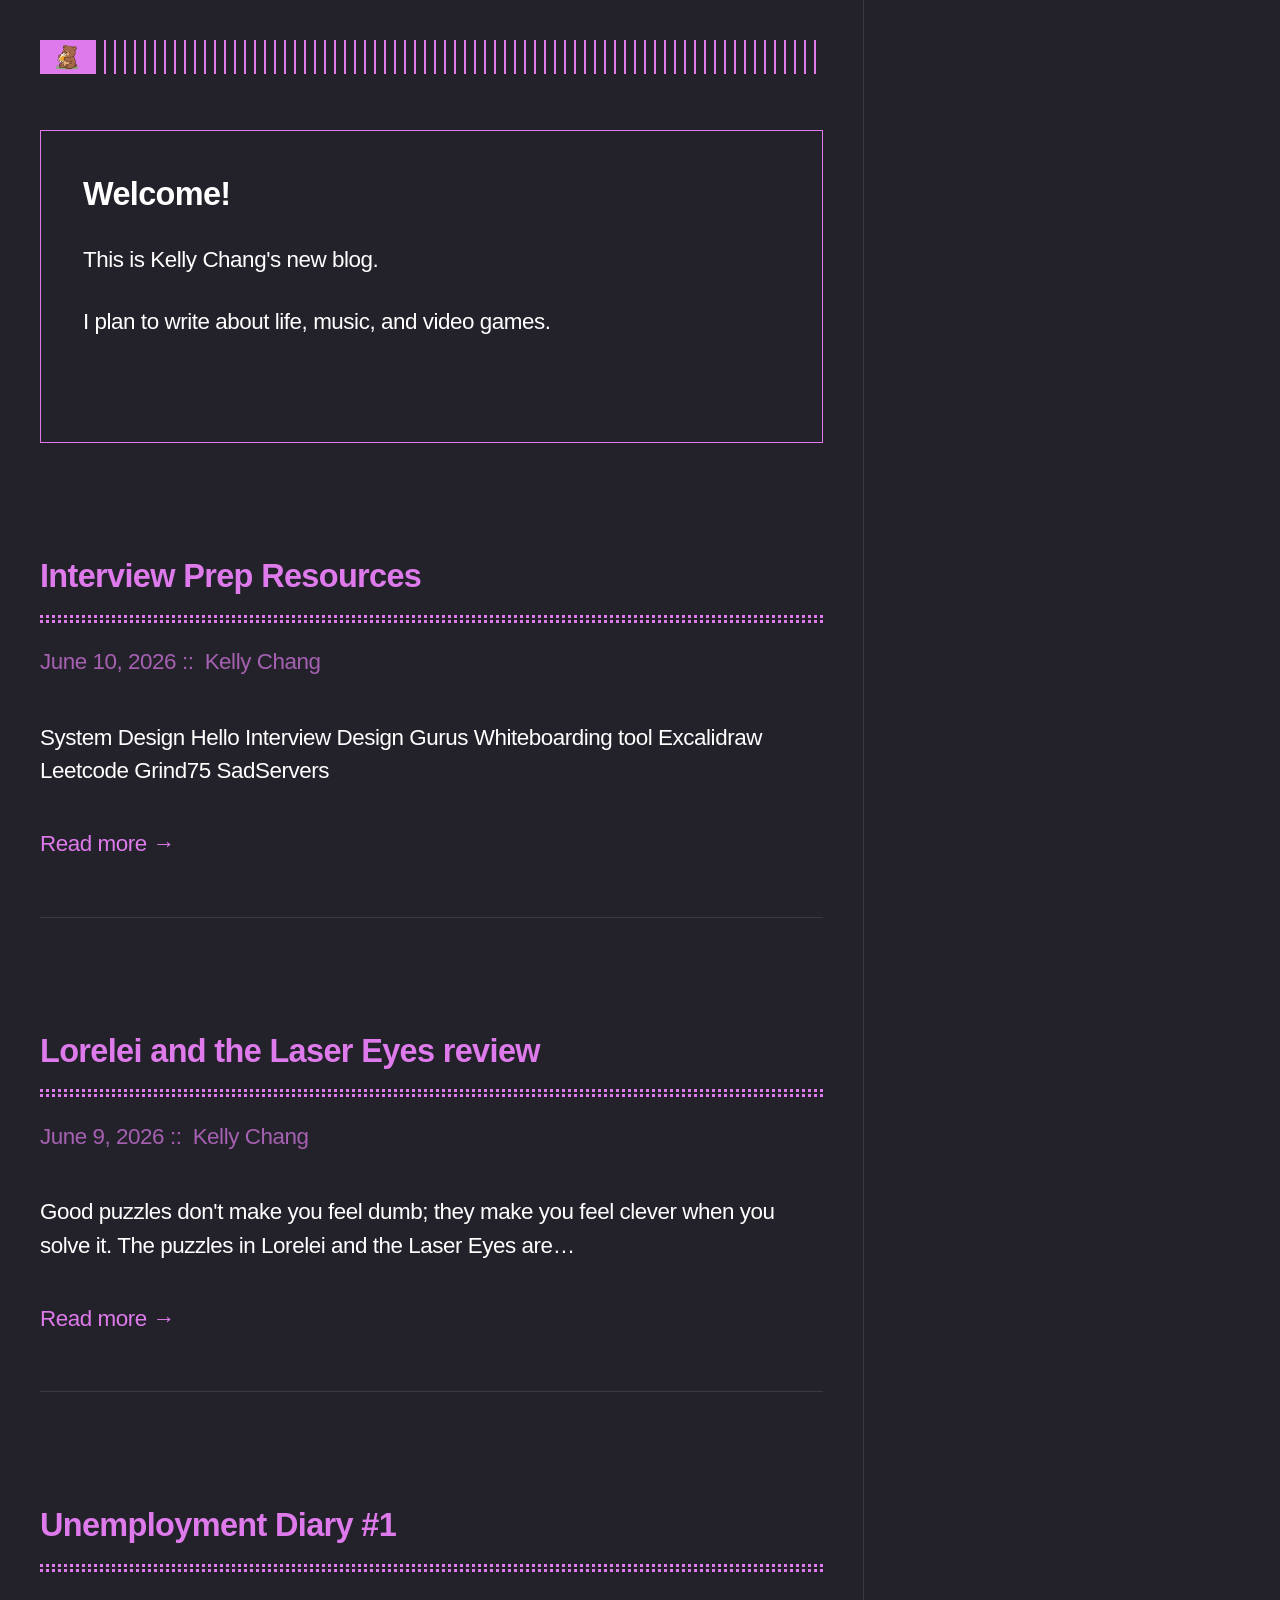
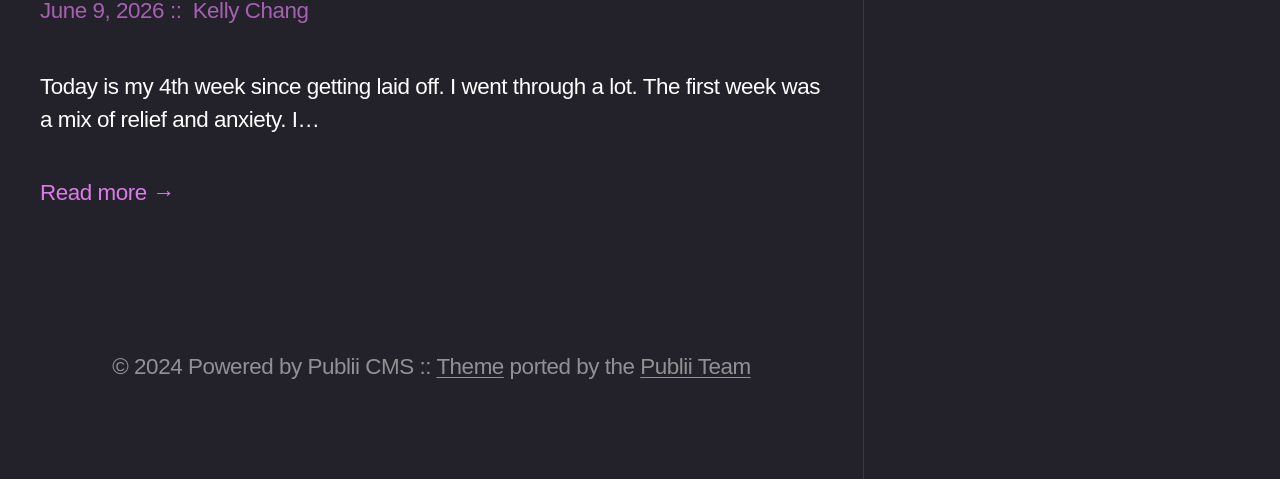
==== posts/index.html @ effe9929 "Updated from Publii" ====
<!DOCTYPE html><html lang="en-us"><head><meta charset="utf-8"><meta http-equiv="X-UA-Compatible" content="IE=edge"><meta name="viewport" content="width=device-width,initial-scale=1"><title>Cozy Bear Tavern</title><meta name="generator" content="Publii Open-Source CMS for Static Site"><link rel="canonical" href="https://rasca0027.github.io/CozyBearTavern/posts/"><link rel="alternate" type="application/atom+xml" href="https://rasca0027.github.io/CozyBearTavern/feed.xml" title="Cozy Bear Tavern - RSS"><link rel="alternate" type="application/json" href="https://rasca0027.github.io/CozyBearTavern/feed.json" title="Cozy Bear Tavern - JSON"><meta property="og:title" content="Cozy Bear Tavern"><meta property="og:image" content="https://rasca0027.github.io/CozyBearTavern/media/website/Gemini_Generated_Image_etu28metu28metu2-2.png"><meta property="og:image:width" content="2048"><meta property="og:image:height" content="2048"><meta property="og:site_name" content="Cozy Bear Tavern"><meta property="og:description" content=""><meta property="og:url" content="https://rasca0027.github.io/CozyBearTavern/posts/"><meta property="og:type" content="website"><link rel="stylesheet" href="https://rasca0027.github.io/CozyBearTavern/assets/css/style.css?v=593151d55a83d580260760da45c8c191"><script type="application/ld+json">{"@context":"http://schema.org","@type":"Organization","name":"Cozy Bear Tavern","logo":"https://rasca0027.github.io/CozyBearTavern/media/website/Gemini_Generated_Image_etu28metu28metu2-2.png","url":"https://rasca0027.github.io/CozyBearTavern/"}</script><noscript><style>img[loading] {
                    opacity: 1;
                }</style></noscript></head><body><div class="container"><header class="header"><div class="header__logo"><a class="logo" href="https://rasca0027.github.io/CozyBearTavern/"><img src="https://rasca0027.github.io/CozyBearTavern/media/website/Gemini_Generated_Image_etu28metu28metu2-2.png" alt="Cozy Bear Tavern" width="2048" height="2048"></a></div></header><main class="content"><div class="hero framed"><h1>Welcome!</h1><p>This is Kelly Chang's new blog.</p><p>I plan to write about life, music, and video games.</p><p> </p></div><div class="posts"><article class="post"><header><h2 class="h1 post__title"><a href="https://rasca0027.github.io/CozyBearTavern/posts/interview-prep-resources-2/">Interview Prep Resources</a></h2><div class="post__meta"><time datetime="2026-06-10T20:06" class="post__date">June 10, 2026 </time><a href="https://rasca0027.github.io/CozyBearTavern/authors/kelly-chang/" class="post__author">Kelly Chang</a></div><div class="post__tags"></div></header><div class="post__content"><p>System Design Hello Interview Design Gurus Whiteboarding tool Excalidraw Leetcode Grind75 SadServers</p><a href="https://rasca0027.github.io/CozyBearTavern/posts/interview-prep-resources-2/" class="read-more">Read more &#8594;</a></div></article><article class="post"><header><h2 class="h1 post__title"><a href="https://rasca0027.github.io/CozyBearTavern/posts/lorelei-and-the-laser-eyes-review/">Lorelei and the Laser Eyes review</a></h2><div class="post__meta"><time datetime="2026-06-09T22:57" class="post__date">June 9, 2026 </time><a href="https://rasca0027.github.io/CozyBearTavern/authors/kelly-chang/" class="post__author">Kelly Chang</a></div><div class="post__tags"></div></header><div class="post__content"><p>Good puzzles don't make you feel dumb; they make you feel clever when you solve it. The puzzles in Lorelei and the Laser Eyes are&hellip;</p><a href="https://rasca0027.github.io/CozyBearTavern/posts/lorelei-and-the-laser-eyes-review/" class="read-more">Read more &#8594;</a></div></article><article class="post"><header><h2 class="h1 post__title"><a href="https://rasca0027.github.io/CozyBearTavern/posts/unemployment-diary/">Unemployment Diary #1</a></h2><div class="post__meta"><time datetime="2026-06-09T20:40" class="post__date">June 9, 2026 </time><a href="https://rasca0027.github.io/CozyBearTavern/authors/kelly-chang/" class="post__author">Kelly Chang</a></div><div class="post__tags"></div></header><div class="post__content"><p>Today is my 4th week since getting laid off. I went through a lot. The first week was a mix of relief and anxiety. I&hellip;</p><a href="https://rasca0027.github.io/CozyBearTavern/posts/unemployment-diary/" class="read-more">Read more &#8594;</a></div></article></div></main><footer class="footer"><div class="footer__inner"><div class="footer__copyright"><p>© 2024 Powered by Publii CMS :: <a href="https://github.com/panr/hugo-theme-terminal" target="_blank" rel="noopener">Theme</a> ported by the <a href="https://getpublii.com/customization-service/" target="_blank" rel="noopener">Publii Team</a></p></div></div></footer></div><script defer="defer" src="https://rasca0027.github.io/CozyBearTavern/assets/js/scripts.min.js?v=c2232aa7558e9517946129d2a1b8c770"></script><script>window.publiiThemeMenuConfig={mobileMenuMode:'sidebar',animationSpeed:300,submenuWidth: 'auto',doubleClickTime:500,mobileMenuExpandableSubmenus:true,relatedContainerForOverlayMenuSelector:'.top'};</script><script>var images = document.querySelectorAll('img[loading]');
        for (var i = 0; i < images.length; i++) {
            if (images[i].complete) {
                images[i].classList.add('is-loaded');
            } else {
                images[i].addEventListener('load', function () {
                    this.classList.add('is-loaded');
                }, false);
            }
        }</script></body></html>
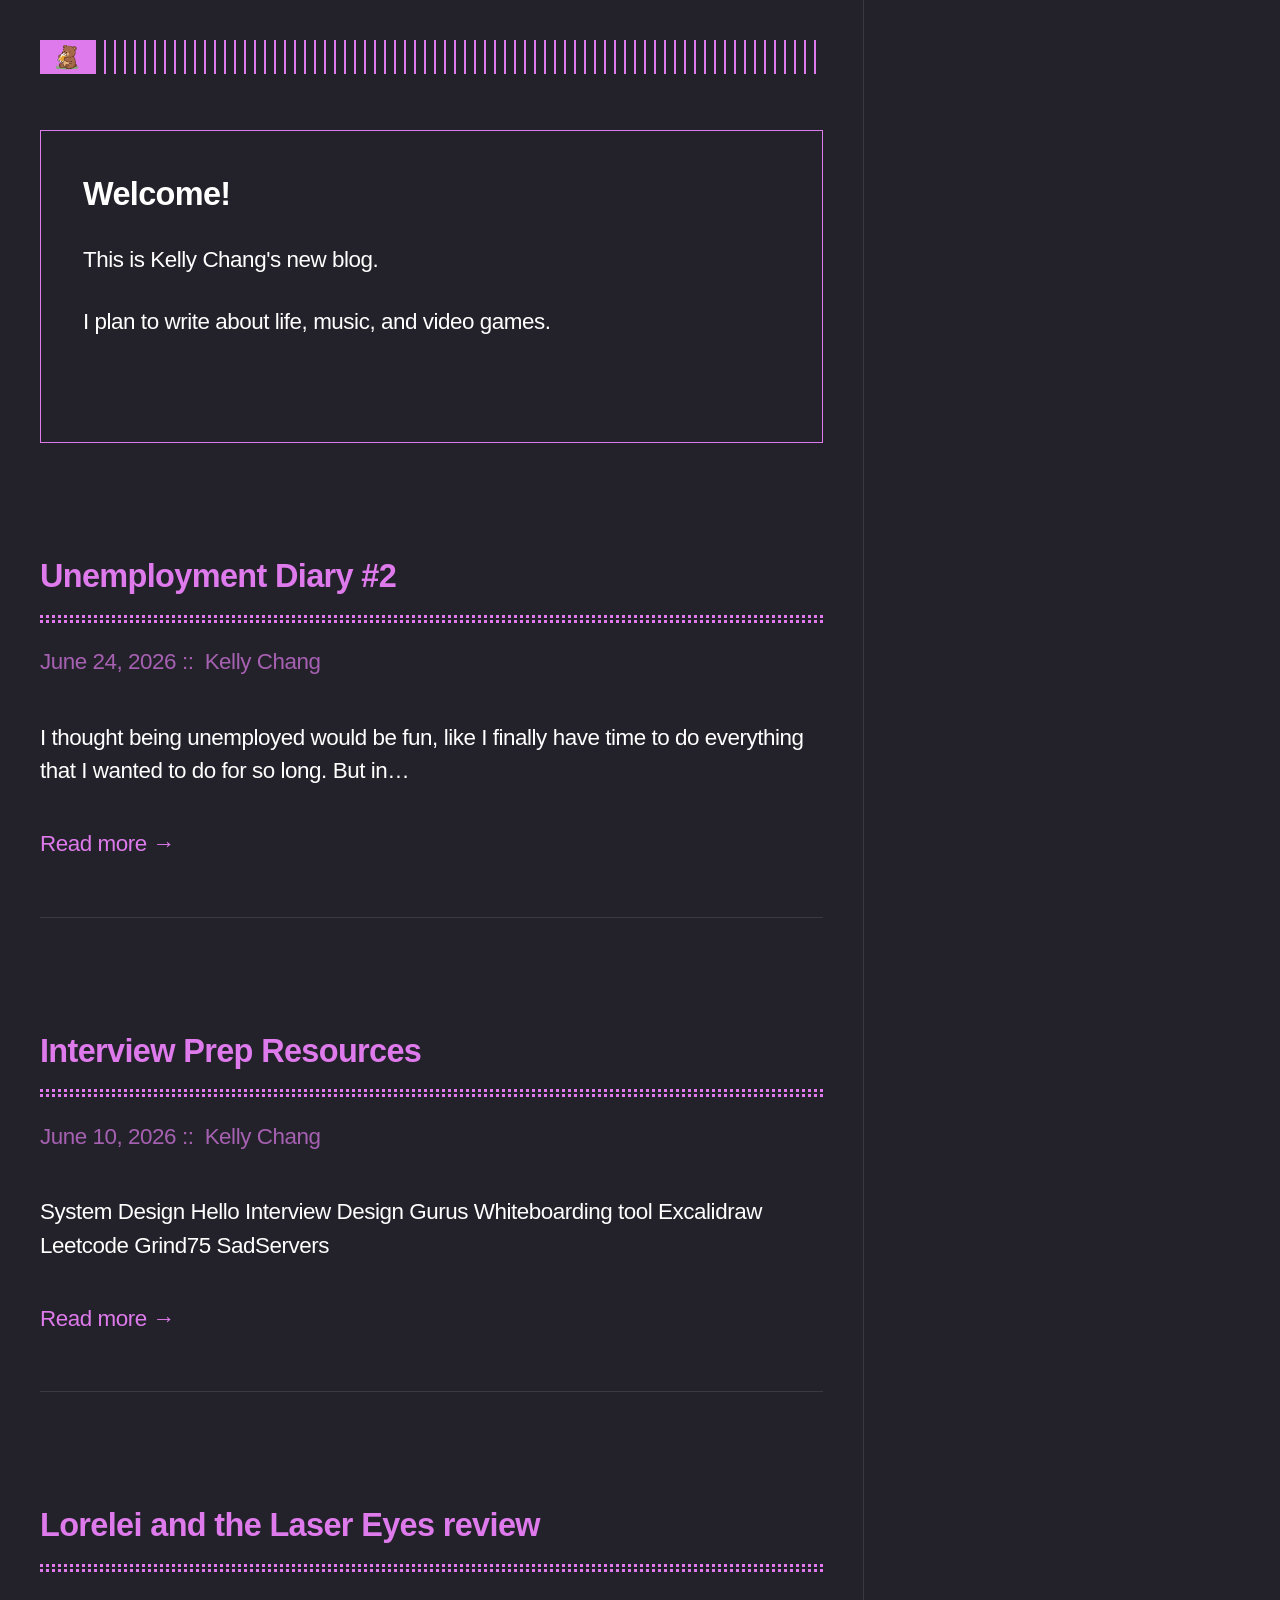
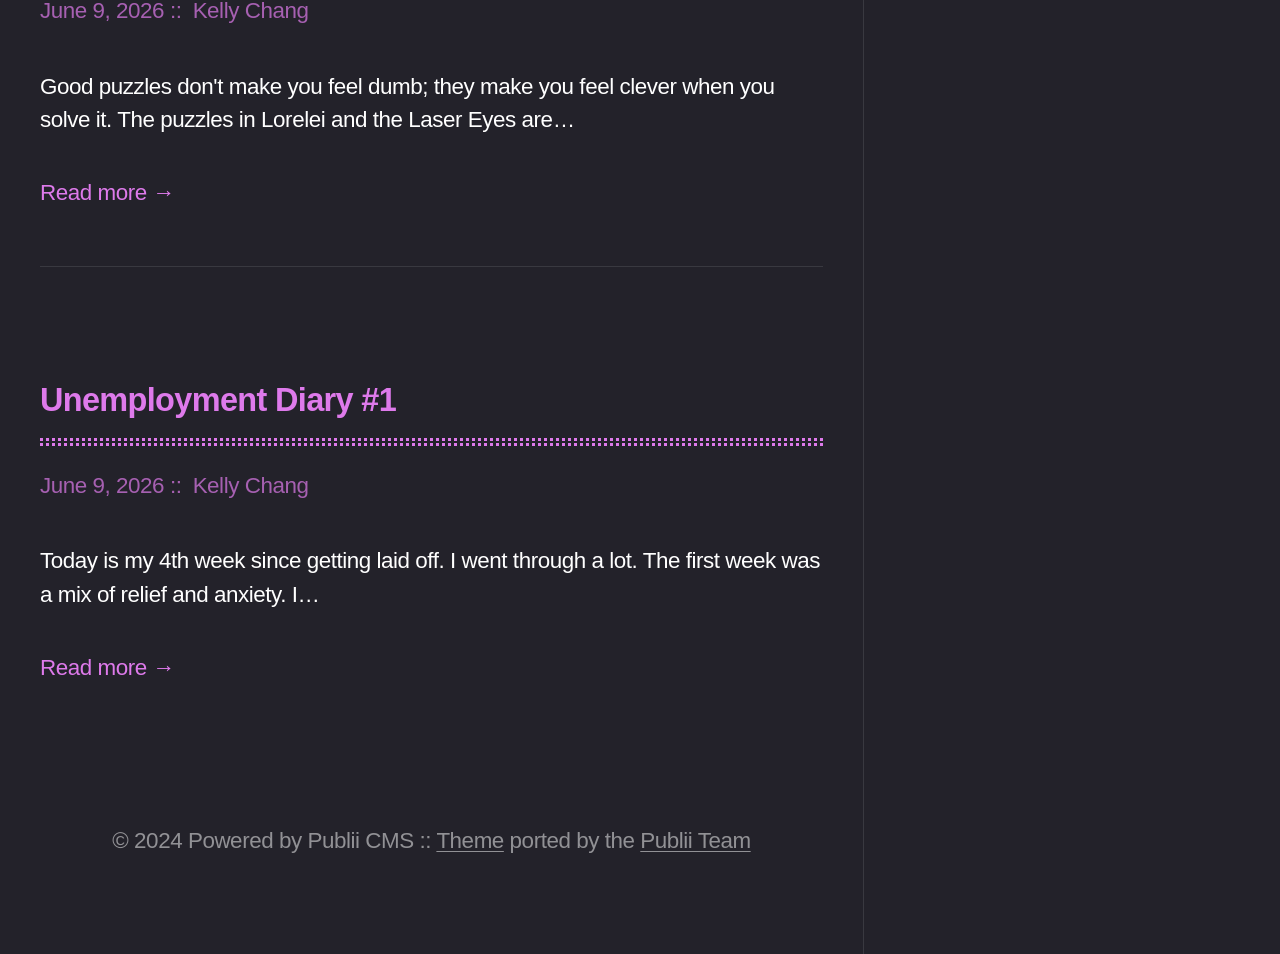
==== commit f97b7331: "Updated from Publii" ====
--- a/posts/index.html
+++ b/posts/index.html
@@ -1,6 +1,6 @@
 <!DOCTYPE html><html lang="en-us"><head><meta charset="utf-8"><meta http-equiv="X-UA-Compatible" content="IE=edge"><meta name="viewport" content="width=device-width,initial-scale=1"><title>Cozy Bear Tavern</title><meta name="generator" content="Publii Open-Source CMS for Static Site"><link rel="canonical" href="https://rasca0027.github.io/CozyBearTavern/posts/"><link rel="alternate" type="application/atom+xml" href="https://rasca0027.github.io/CozyBearTavern/feed.xml" title="Cozy Bear Tavern - RSS"><link rel="alternate" type="application/json" href="https://rasca0027.github.io/CozyBearTavern/feed.json" title="Cozy Bear Tavern - JSON"><meta property="og:title" content="Cozy Bear Tavern"><meta property="og:image" content="https://rasca0027.github.io/CozyBearTavern/media/website/Gemini_Generated_Image_etu28metu28metu2-2.png"><meta property="og:image:width" content="2048"><meta property="og:image:height" content="2048"><meta property="og:site_name" content="Cozy Bear Tavern"><meta property="og:description" content=""><meta property="og:url" content="https://rasca0027.github.io/CozyBearTavern/posts/"><meta property="og:type" content="website"><link rel="stylesheet" href="https://rasca0027.github.io/CozyBearTavern/assets/css/style.css?v=593151d55a83d580260760da45c8c191"><script type="application/ld+json">{"@context":"http://schema.org","@type":"Organization","name":"Cozy Bear Tavern","logo":"https://rasca0027.github.io/CozyBearTavern/media/website/Gemini_Generated_Image_etu28metu28metu2-2.png","url":"https://rasca0027.github.io/CozyBearTavern/"}</script><noscript><style>img[loading] {
                     opacity: 1;
-                }</style></noscript></head><body><div class="container"><header class="header"><div class="header__logo"><a class="logo" href="https://rasca0027.github.io/CozyBearTavern/"><img src="https://rasca0027.github.io/CozyBearTavern/media/website/Gemini_Generated_Image_etu28metu28metu2-2.png" alt="Cozy Bear Tavern" width="2048" height="2048"></a></div></header><main class="content"><div class="hero framed"><h1>Welcome!</h1><p>This is Kelly Chang's new blog.</p><p>I plan to write about life, music, and video games.</p><p> </p></div><div class="posts"><article class="post"><header><h2 class="h1 post__title"><a href="https://rasca0027.github.io/CozyBearTavern/posts/interview-prep-resources-2/">Interview Prep Resources</a></h2><div class="post__meta"><time datetime="2026-06-10T20:06" class="post__date">June 10, 2026 </time><a href="https://rasca0027.github.io/CozyBearTavern/authors/kelly-chang/" class="post__author">Kelly Chang</a></div><div class="post__tags"></div></header><div class="post__content"><p>System Design Hello Interview Design Gurus Whiteboarding tool Excalidraw Leetcode Grind75 SadServers</p><a href="https://rasca0027.github.io/CozyBearTavern/posts/interview-prep-resources-2/" class="read-more">Read more &#8594;</a></div></article><article class="post"><header><h2 class="h1 post__title"><a href="https://rasca0027.github.io/CozyBearTavern/posts/lorelei-and-the-laser-eyes-review/">Lorelei and the Laser Eyes review</a></h2><div class="post__meta"><time datetime="2026-06-09T22:57" class="post__date">June 9, 2026 </time><a href="https://rasca0027.github.io/CozyBearTavern/authors/kelly-chang/" class="post__author">Kelly Chang</a></div><div class="post__tags"></div></header><div class="post__content"><p>Good puzzles don't make you feel dumb; they make you feel clever when you solve it. The puzzles in Lorelei and the Laser Eyes are&hellip;</p><a href="https://rasca0027.github.io/CozyBearTavern/posts/lorelei-and-the-laser-eyes-review/" class="read-more">Read more &#8594;</a></div></article><article class="post"><header><h2 class="h1 post__title"><a href="https://rasca0027.github.io/CozyBearTavern/posts/unemployment-diary/">Unemployment Diary #1</a></h2><div class="post__meta"><time datetime="2026-06-09T20:40" class="post__date">June 9, 2026 </time><a href="https://rasca0027.github.io/CozyBearTavern/authors/kelly-chang/" class="post__author">Kelly Chang</a></div><div class="post__tags"></div></header><div class="post__content"><p>Today is my 4th week since getting laid off. I went through a lot. The first week was a mix of relief and anxiety. I&hellip;</p><a href="https://rasca0027.github.io/CozyBearTavern/posts/unemployment-diary/" class="read-more">Read more &#8594;</a></div></article></div></main><footer class="footer"><div class="footer__inner"><div class="footer__copyright"><p>© 2024 Powered by Publii CMS :: <a href="https://github.com/panr/hugo-theme-terminal" target="_blank" rel="noopener">Theme</a> ported by the <a href="https://getpublii.com/customization-service/" target="_blank" rel="noopener">Publii Team</a></p></div></div></footer></div><script defer="defer" src="https://rasca0027.github.io/CozyBearTavern/assets/js/scripts.min.js?v=c2232aa7558e9517946129d2a1b8c770"></script><script>window.publiiThemeMenuConfig={mobileMenuMode:'sidebar',animationSpeed:300,submenuWidth: 'auto',doubleClickTime:500,mobileMenuExpandableSubmenus:true,relatedContainerForOverlayMenuSelector:'.top'};</script><script>var images = document.querySelectorAll('img[loading]');
+                }</style></noscript></head><body><div class="container"><header class="header"><div class="header__logo"><a class="logo" href="https://rasca0027.github.io/CozyBearTavern/"><img src="https://rasca0027.github.io/CozyBearTavern/media/website/Gemini_Generated_Image_etu28metu28metu2-2.png" alt="Cozy Bear Tavern" width="2048" height="2048"></a></div></header><main class="content"><div class="hero framed"><h1>Welcome!</h1><p>This is Kelly Chang's new blog.</p><p>I plan to write about life, music, and video games.</p><p> </p></div><div class="posts"><article class="post"><header><h2 class="h1 post__title"><a href="https://rasca0027.github.io/CozyBearTavern/posts/being-unemployed/">Unemployment Diary #2</a></h2><div class="post__meta"><time datetime="2026-06-24T23:14" class="post__date">June 24, 2026 </time><a href="https://rasca0027.github.io/CozyBearTavern/authors/kelly-chang/" class="post__author">Kelly Chang</a></div><div class="post__tags"></div></header><div class="post__content"><p>I thought being unemployed would be fun, like I finally have time to do everything that I wanted to do for so long. But in&hellip;</p><a href="https://rasca0027.github.io/CozyBearTavern/posts/being-unemployed/" class="read-more">Read more &#8594;</a></div></article><article class="post"><header><h2 class="h1 post__title"><a href="https://rasca0027.github.io/CozyBearTavern/posts/interview-prep-resources-2/">Interview Prep Resources</a></h2><div class="post__meta"><time datetime="2026-06-10T20:06" class="post__date">June 10, 2026 </time><a href="https://rasca0027.github.io/CozyBearTavern/authors/kelly-chang/" class="post__author">Kelly Chang</a></div><div class="post__tags"></div></header><div class="post__content"><p>System Design Hello Interview Design Gurus Whiteboarding tool Excalidraw Leetcode Grind75 SadServers</p><a href="https://rasca0027.github.io/CozyBearTavern/posts/interview-prep-resources-2/" class="read-more">Read more &#8594;</a></div></article><article class="post"><header><h2 class="h1 post__title"><a href="https://rasca0027.github.io/CozyBearTavern/posts/lorelei-and-the-laser-eyes-review/">Lorelei and the Laser Eyes review</a></h2><div class="post__meta"><time datetime="2026-06-09T22:57" class="post__date">June 9, 2026 </time><a href="https://rasca0027.github.io/CozyBearTavern/authors/kelly-chang/" class="post__author">Kelly Chang</a></div><div class="post__tags"></div></header><div class="post__content"><p>Good puzzles don't make you feel dumb; they make you feel clever when you solve it. The puzzles in Lorelei and the Laser Eyes are&hellip;</p><a href="https://rasca0027.github.io/CozyBearTavern/posts/lorelei-and-the-laser-eyes-review/" class="read-more">Read more &#8594;</a></div></article><article class="post"><header><h2 class="h1 post__title"><a href="https://rasca0027.github.io/CozyBearTavern/posts/unemployment-diary/">Unemployment Diary #1</a></h2><div class="post__meta"><time datetime="2026-06-09T20:40" class="post__date">June 9, 2026 </time><a href="https://rasca0027.github.io/CozyBearTavern/authors/kelly-chang/" class="post__author">Kelly Chang</a></div><div class="post__tags"></div></header><div class="post__content"><p>Today is my 4th week since getting laid off. I went through a lot. The first week was a mix of relief and anxiety. I&hellip;</p><a href="https://rasca0027.github.io/CozyBearTavern/posts/unemployment-diary/" class="read-more">Read more &#8594;</a></div></article></div></main><footer class="footer"><div class="footer__inner"><div class="footer__copyright"><p>© 2024 Powered by Publii CMS :: <a href="https://github.com/panr/hugo-theme-terminal" target="_blank" rel="noopener">Theme</a> ported by the <a href="https://getpublii.com/customization-service/" target="_blank" rel="noopener">Publii Team</a></p></div></div></footer></div><script defer="defer" src="https://rasca0027.github.io/CozyBearTavern/assets/js/scripts.min.js?v=c2232aa7558e9517946129d2a1b8c770"></script><script>window.publiiThemeMenuConfig={mobileMenuMode:'sidebar',animationSpeed:300,submenuWidth: 'auto',doubleClickTime:500,mobileMenuExpandableSubmenus:true,relatedContainerForOverlayMenuSelector:'.top'};</script><script>var images = document.querySelectorAll('img[loading]');
         for (var i = 0; i < images.length; i++) {
             if (images[i].complete) {
                 images[i].classList.add('is-loaded');
